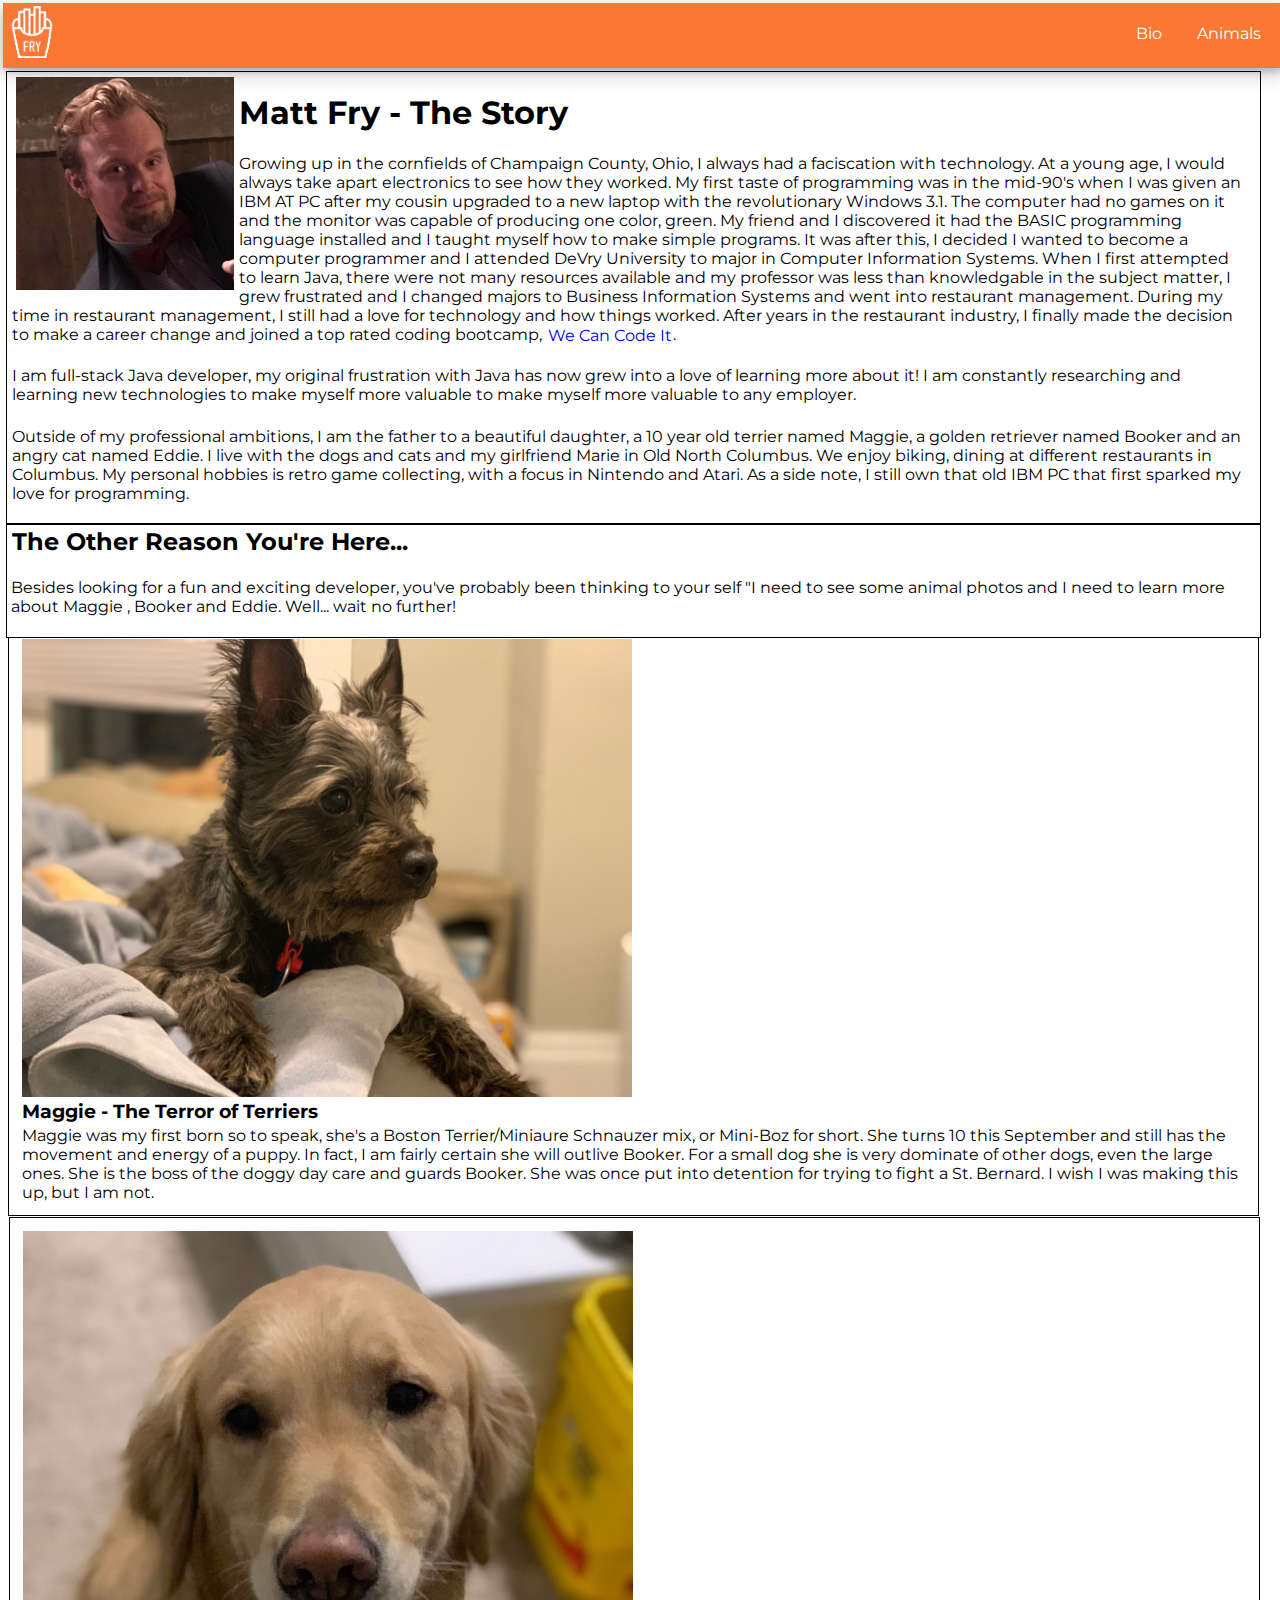
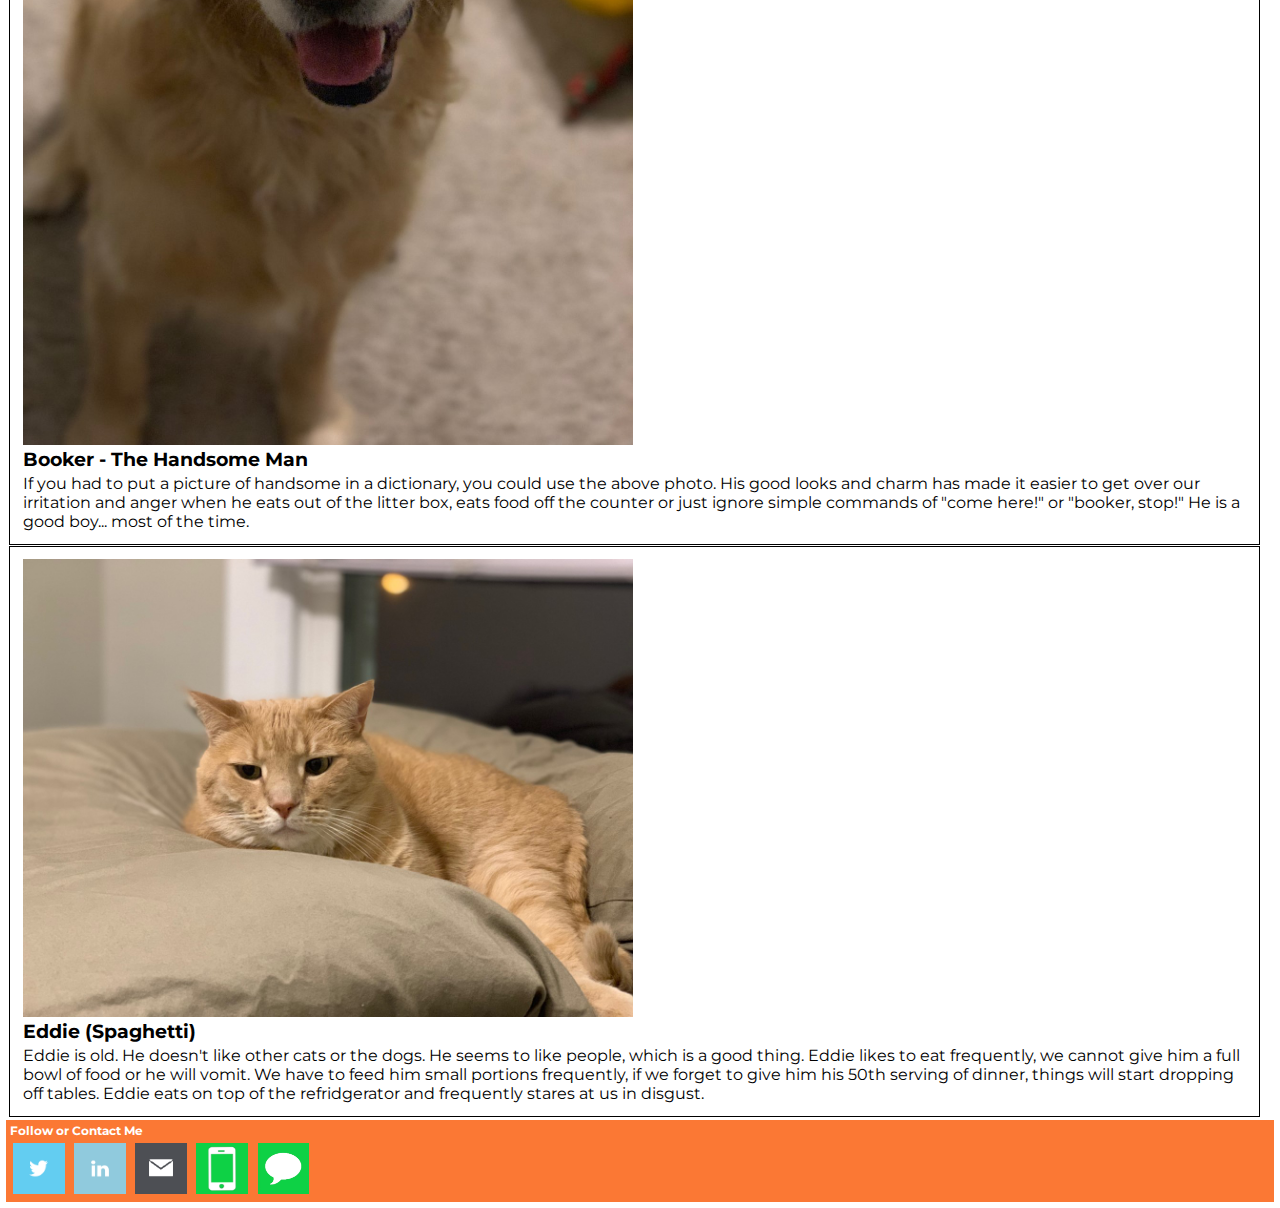
==== about.html @ 3a17e09b "changes" ====
<html lang="en">
<head>
    <meta charset="UTF-8">
    <link href="https://fonts.googleapis.com/css?family=Montserrat" rel="stylesheet">
    <link rel="apple-touch-icon" sizes="180x180" href="/favicons/apple-touch-icon.png">
<link rel="icon" type="image/png" sizes="32x32" href="/favicons/favicon-32x32.png">
<link rel="icon" type="image/png" sizes="16x16" href="/favicons/favicon-16x16.png">
<link rel="manifest" href="/favicons/site.webmanifest">
<link rel="mask-icon" href="/favicons/safari-pinned-tab.svg" color="#fb7834">
<link rel="shortcut icon" href="/favicons/favicon.ico">
<meta name="msapplication-TileColor" content="#fb7834">
<meta name="msapplication-config" content="/favicons/browserconfig.xml">
<meta name="theme-color" content="#ffffff">
    <meta name="viewport" content="width=device-width", initial-scale=1.0">
    <link rel="stylesheet" href ="./stylesheets/layout.css">
    <title>Matt Fry - Developer and Designer</title>
   
</head>
   <body>
    
    
    
    
    
    
    <header class ="clearfix">
           <!-- <figure class="logo"><img src="https://mateofrito.github.io/images/mattfrywhitelogo.png" alt="logo" width="200" ></figure> -->
           <a href="./index.html"><img src="./images/friesorange.png" width="55"></img></a>
           
           <nav role="navigation" class="headernav">
               <ul>
                    <li class="nav_buttons"><a href="#Bio">Bio</a></li>
                    <li class="nav_buttons"><a href="#animals">Animals</a></li>                              
                    
                    <!-- <li class="nav_buttons"><a href="#skill set">Retro Games</a></li> -->
                    
                            
                 
                    
                </ul>
            </nav>
       </header>
<main>
     <div class="grid m-0 p-0">
             
            
           
            <section class="content">
            <section class="bio">

                <img class="mugshot" src="./images/fryscreenshot.PNG" width="228">
                
            <a id="Bio"><h1>Matt Fry - The Story</h1></a>
            
            <p>  Growing up in the cornfields of Champaign County, Ohio, I always had a faciscation with technology.  At a young age, I would always
                take apart electronics to see how they worked.  My first taste of programming was in the mid-90's when I was
                given an IBM AT PC after my cousin upgraded to a new laptop with the revolutionary Windows 3.1.  The computer had no games on it and  
                the monitor was capable of producing one color, green. My friend and I discovered it had the BASIC programming language installed and I taught myself how 
                to make simple programs.  It was after this, I decided I wanted to become a computer programmer and I attended DeVry University to 
                major in Computer Information Systems.  When I first attempted to learn Java, there were not many resources available and my professor was
                less than knowledgable in the subject matter, I grew frustrated and I changed majors to Business Information Systems and went into restaurant management.  
                During my time in restaurant management, I still had a love for technology and how things worked.  After years in the restaurant
                industry, I finally made the decision to make a career change and joined a top rated coding bootcamp, <a href="https://wecancodeit.org" target="_blank">We Can Code It</a>.</p>
                <br>
            <p> I am full-stack Java developer, my original frustration with Java has now grew into a love of learning more about it!  I am constantly researching and learning new technologies to make myself more valuable
                to make myself more valuable to any employer.  </p>
                <br>
            <p>Outside of my professional ambitions, I am the father to a beautiful daughter, a 10 year old
                terrier named Maggie, a golden retriever named Booker and an angry cat named Eddie.  I live with
                the dogs and cats and my girlfriend Marie in Old North Columbus.  We enjoy biking, dining at 
                different restaurants in Columbus.  My personal hobbies is retro game collecting, with a focus 
              in Nintendo and Atari.  As a side note, I still own that old IBM PC that first sparked my love for programming.
                
            </p>
            <br>
        </section>
    </section>
         <section class="contentbox" >                                                                                                
        <h2><a id="animals">The Other Reason You're Here...</a></h2>
        <br>
        <p>Besides looking for a fun and exciting developer, you've probably been thinking to your self "I need to see some animal photos and I need to learn more about Maggie
            , Booker and Eddie. Well...  wait no further!  
        </p>
<br>
                             </section>
       <p>
   <section class="contentboxprojects">
                              
                             <!-- <section class ="container"> -->
        
                                                       
          
        
        <article class="flex">
                <img class="screenshots" src="./images/maggie.jpg"width="557px">
            <h3 class="flexheaders">Maggie - The Terror of Terriers</h3>
            <p>Maggie was my first born so to speak, she's a Boston Terrier/Miniaure Schnauzer mix, or Mini-Boz for short.  She turns 10 this September and still has the movement
                and energy of a puppy.  In fact, I am fairly certain she will outlive Booker. For a small dog she is very dominate of other dogs, even the large ones.  She is the 
                boss of the doggy day care and guards Booker.   She was once put into detention for trying to fight a St. Bernard.  I wish I was making this up, but I am not.
            </p>
            
        </article>
            
        <article class="flex">
            <img class="screenshots" src="./images/booker.jpg" width ="557px">
            <h3 class="flexheaders">Booker - The Handsome Man</h3>
            
            <p>If you had to put a picture of handsome in a dictionary, you could use the above photo.  His good looks and charm has made it easier to get over our irritation and
                anger when he eats out of the litter box, eats food off the counter or just ignore simple commands of "come here!" or "booker, stop!"  He is a good boy... most of the time.
            </p>
            
        
        </article>
        <article class="flex">
            <img class="screenshots" src="./images/eddie.jpg" width="557px">
            <h3 class="flexheaders">Eddie (Spaghetti)</h3>
        
            <p>Eddie is old. He doesn't like other cats or the dogs. He seems to like people, which is a good thing.  Eddie likes to eat frequently, we cannot give him a full bowl of food
                or he will vomit.  We have to feed him small portions frequently, if we forget to give him his 50th serving of dinner, things will start dropping off tables.  Eddie eats on 
            top of the refridgerator and frequently stares at us in disgust. </p>
            
            
        
        </article>
    </section>
                                                                                                                                                 </section>
</section>
                                                                                                                                                 
                                                                                                                                                 <footer>
        <h4>Follow or Contact Me</h4>
        <div class ="socialmediawidgets">
                <a href="https://twitter.com/mateofrito1">
                    <img title="Twitter" class="socialicons"  alt="Twitter" src="./socialmediaimages/twitter.png" width="55" height="55" />
                    </a>
        <a href="https://www.linkedin.com/in/matt-fry-1a966421/">
        <img title="LinkedIn" class="socialicons"  alt="LinkedIn" src="./socialmediaimages/linkedin.png" width="55" height="55" />
        </a>
        <a href="mailto: mattfry@outlook.com">
        <img title="e-mail" alt="e-mail" class="socialicons" src="./socialmediaimages/emailflat.png" width="55" height="55" />
        </a>
        <a href="tel: 6142149306">
        <img title="614-214-9306" class="socialicons" alt="Call" src="./socialmediaimages/callme.png" width="55" height="55" />
        </a>
        <a href="sms: 6142149306">
        <img class="socialicons" alt="Text" src="./socialmediaimages/textmessage.png" width="55" height="55"/></a>
        </div>

        
    </footer>
                                                                                                                                                 
                                                                                                                                                 </div>                                                                                                                                                
</main>

   </body> 






</html>
---- stylesheets/layout.css ----
*{
    margin: 0;
    padding: 0.1rem;
    box-sizing: border-box;
    font-family: 'Montserrat', sans-serif;
    
    
    }

.items{
  box-shadow:  0 4px 8px 0;
  background-color: white;
  justify-content: left;
  display: flex;
  align-items: left;
  height: auto;
  
  
}
html{
  /* background-color: #fb7834; */
}


.caption{
     
  
  
  
}

.fry{
    font-size: 42px;
    float: left;
    align-content: center;

}

.mugshot{
    float: left;
    width: 228px;
    padding: 5px;
}

.content{
  width: 99%;
  /* border: 1px solid black; */
  padding-top: 20px;
  padding-bottom: 20px;
  /* background-color: #fb7834; */
  flex: wrap;
  flex-direction: center;
  align-items: center;
  display: grid;
  
 
}
.screenshots{
  
  width: 50%;
}



@media all and (min-width: 200px){
  .content{
    width: 100%;
  }
  
  @media all and (min-width: 200px){
  .grid{
    grid-template-columns: 1fr 1fr 1fr;
    grid-template-rows: auto;
  }

  .techstackused{
    font-size: 11px;
  }
.bio{
  width: 99%;
  /* border: 1px solid black; */
  padding-top: 0px;
  padding-bottom: 0px;
  background-color: white;
  float: left;
  /* box-shadow:  0 4px 8px 0; */
  font-family: 'Montserrat', sans-serif;
 
}

.heroimg {
  width: 100%
}
 

    .contentbox{
  width: 99%;
  border: 1px solid black;
  padding-top: 0px;
  padding-bottom: 0px;
  background-color: white;
  float: left;
  /* box-shadow:  0 4px 8px 0; */
 
}
.content{
  width: 99%;
  border: 1px solid black;
  padding-top: 0px;
  padding-bottom: 0px;
  background-color: white;
  float: left;
  /* box-shadow:  0 4px 8px 0; */
 
}
    
    .container{
      flex-direction: column
        ;
       border: 1px solid black;
     background-color: white;
     justify-content: center;
     display: flex;
    align-items: left;
    height: auto;
      box-shadow:  0 4px 8px 0;
      width: 99%
        
      
       
      
    }
    
   

   .grid{
    grid-template-columns: 2fr 2fr;
    grid-auto-rows: min-content;
    grid-gap: 10px;
  }

    .itemimg{ 
     width: 99%;
      align-items: center;
      
      
      text-align: center;
      display: inline-block;
      

      
      
    }
    .flex{
        margin-left: 1px;
        margin-top: 1px;
        margin-bottom: 1px;
        justify-content: left;
        padding: 11px;
        align-items: left;
        border: 1px solid black;
        width: 99%;
    }
      .herotext{
        position: absolute;
        align-self: center;
        top: 50%;
        left: 50%;
        flex: wrap;
        transform: translate(-50%, -50%);
        color: white;
        font-size: 24px;
        text-align: center;
        

        

      }

     
      
    
    
    
    }
    .flexheaders{
    background-color: white;
    color:black;
    
    
    }
    .flex:first-child{
        margin: 0;
    }
    
    html{
        font-family: 'proximanova','Helvetica Neue', Helvetica, Arial,sans-serif;
    }
    
    .logo{
        margin-left: 0rem;
        max-width: 100%;
        
    
      }
      
      
      
      header{
        display: flex;
        width: 100%;
        align-items: center;
        position: fixed;
        /* background-color: black; */
       background-color: #fb7834;
        color: white;
        height: 65px;
        box-shadow: 0 4px 8px 0 rgba(0, 0, 0, 0.2), 0 6px 20px 0 rgba(0,         0, 0, 0.19);
        opacity: 1;
        
        
      }
          footer {
              /* display: flex; */
              background: #fb7834;
              color: white;
              font-family: sans-serif;
              font-style: bold;
              font-size: .75rem;
              max-width: 100%;
              position: relative;
           
          }
    
    .headernav{
        float: right;
        
    
    }
     main{
         margin-top: 65px;
     }
    header img{
         float: left;
        max-width: 100%;
        
    }
    
    .mainphoto{
        width: 100%;
    }
    
    
    figcaption{
        font-size: .75rem;
    
    }
    
    .clearfix{
        clear: both;
        content: '';
        display: inline-block;
        align-items: center;
    }
       
        
        

         
    
    
    nav{
        
        float: right;
    
    
    }
    
    a {
        text-decoration: none;
      }
      
      nav {
          font-family: sans-serif;
          
      }
      
      ul {
        /* background: black; */
        background: #fb7834;
          list-style: none;
          margin: 0;
          padding-left: 0;
      }
      
      li {
          color: #fff;
        /* background: black; */
        background: #fb7834;
          display: block;
          float: left;
          padding: 1rem;
          position: relative;
          text-decoration: none;
        transition-duration: 0.5s;
      }
        
      li a {
        color: #fff;
      }
      
      li:hover,
      li:focus-within {
        background: #404d6f;
        color: #fb7834;
          cursor: pointer;
          font-style: bold;
      }
      
      li:focus-within a {
        outline: none;
      }
      
      ul li ul {
          background: #fb7834;
          visibility: hidden;
        opacity: 0;
        min-width: 5rem;
          position: absolute;
        transition: all 0.5s ease;
        margin-top: 1rem;
          left: 0;
        display: none;
      }
      
      ul li:hover > ul,
      ul li:focus-within > ul,
      ul li ul:hover,
      ul li ul:focus {
        visibility: visible;
        opacity: 1;
        display: block;
        color: #fb7834;
      }
      
      ul li ul li {
          clear: both;
        width: 100%;
      }
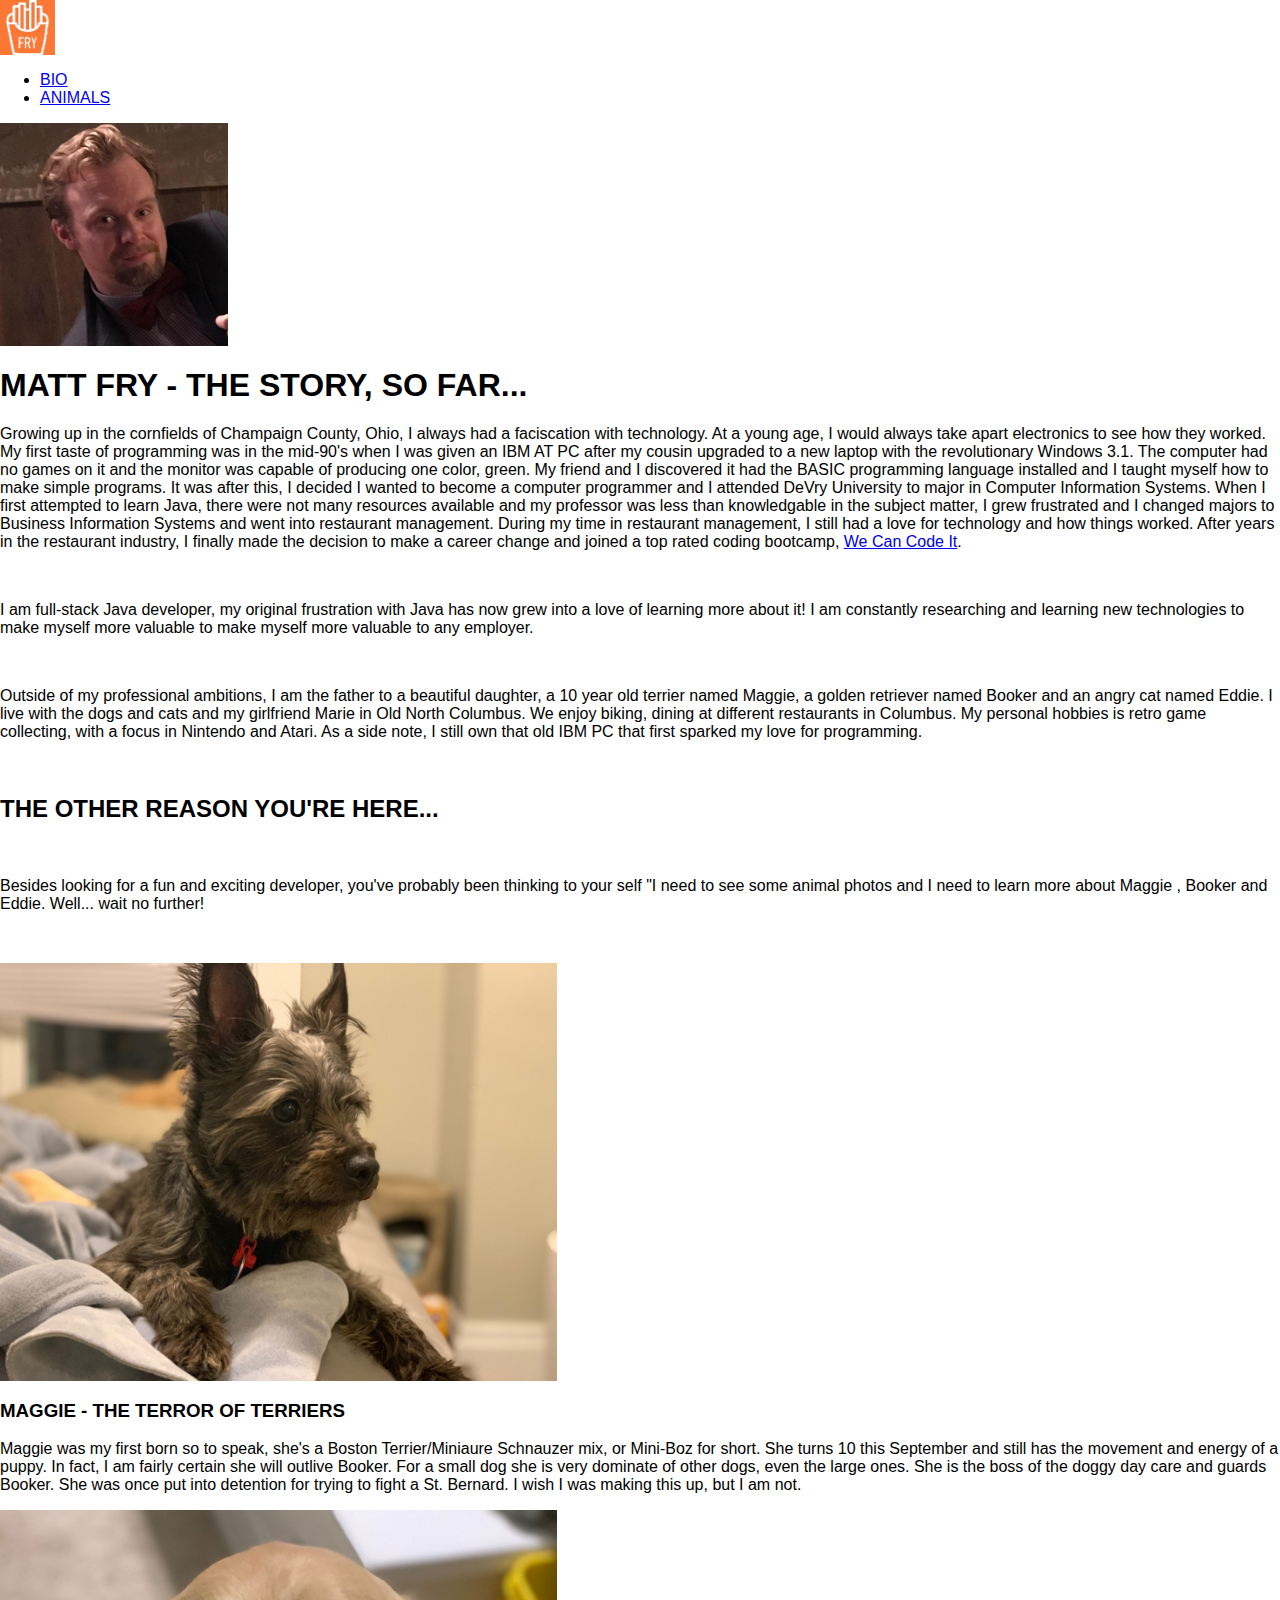
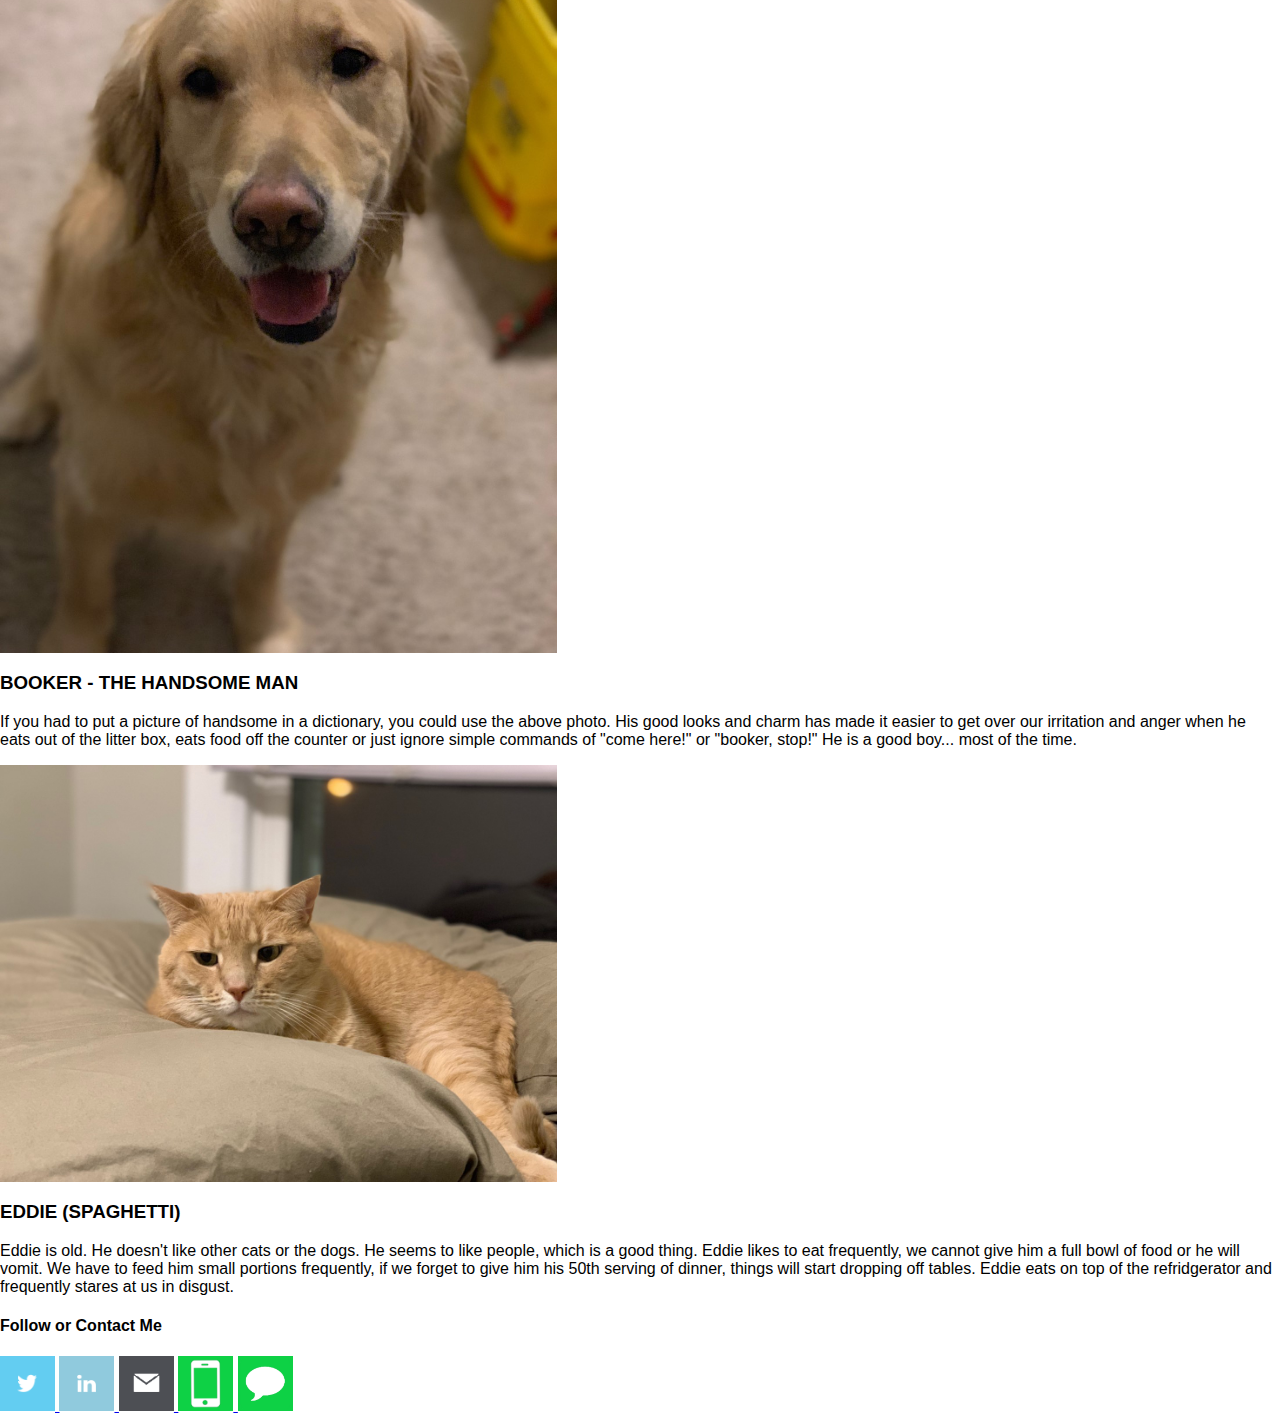
==== commit 07830836: "adding stuff" ====
--- a/about.html
+++ b/about.html
@@ -2,6 +2,7 @@
 <head>
     <meta charset="UTF-8">
     <link href="https://fonts.googleapis.com/css?family=Montserrat" rel="stylesheet">
+    <link href="https://fonts.googleapis.com/css?family=Hind" rel="stylesheet">
     <link rel="apple-touch-icon" sizes="180x180" href="/favicons/apple-touch-icon.png">
 <link rel="icon" type="image/png" sizes="32x32" href="/favicons/favicon-32x32.png">
 <link rel="icon" type="image/png" sizes="16x16" href="/favicons/favicon-16x16.png">
@@ -29,8 +30,8 @@
            
            <nav role="navigation" class="headernav">
                <ul>
-                    <li class="nav_buttons"><a href="#Bio">Bio</a></li>
-                    <li class="nav_buttons"><a href="#animals">Animals</a></li>                              
+                    <li class="nav_buttons"><a href="#Bio">BIO</a></li>
+                    <li class="nav_buttons"><a href="#animals">ANIMALS</a></li>                              
                     
                     <!-- <li class="nav_buttons"><a href="#skill set">Retro Games</a></li> -->
                     
@@ -50,7 +51,7 @@
 
                 <img class="mugshot" src="./images/fryscreenshot.PNG" width="228">
                 
-            <a id="Bio"><h1>Matt Fry - The Story</h1></a>
+            <a id="Bio"><h1>MATT FRY - THE STORY, SO FAR...</h1></a>
             
             <p>  Growing up in the cornfields of Champaign County, Ohio, I always had a faciscation with technology.  At a young age, I would always
                 take apart electronics to see how they worked.  My first taste of programming was in the mid-90's when I was
@@ -76,7 +77,7 @@
         </section>
     </section>
          <section class="contentbox" >                                                                                                
-        <h2><a id="animals">The Other Reason You're Here...</a></h2>
+        <h2><a id="animals">THE OTHER REASON YOU'RE HERE...</a></h2>
         <br>
         <p>Besides looking for a fun and exciting developer, you've probably been thinking to your self "I need to see some animal photos and I need to learn more about Maggie
             , Booker and Eddie. Well...  wait no further!  
@@ -93,7 +94,7 @@
         
         <article class="flex">
                 <img class="screenshots" src="./images/maggie.jpg"width="557px">
-            <h3 class="flexheaders">Maggie - The Terror of Terriers</h3>
+            <h3 class="flexheaders">MAGGIE - THE TERROR OF TERRIERS</h3>
             <p>Maggie was my first born so to speak, she's a Boston Terrier/Miniaure Schnauzer mix, or Mini-Boz for short.  She turns 10 this September and still has the movement
                 and energy of a puppy.  In fact, I am fairly certain she will outlive Booker. For a small dog she is very dominate of other dogs, even the large ones.  She is the 
                 boss of the doggy day care and guards Booker.   She was once put into detention for trying to fight a St. Bernard.  I wish I was making this up, but I am not.
@@ -103,7 +104,7 @@
             
         <article class="flex">
             <img class="screenshots" src="./images/booker.jpg" width ="557px">
-            <h3 class="flexheaders">Booker - The Handsome Man</h3>
+            <h3 class="flexheaders">BOOKER - THE HANDSOME MAN</h3>
             
             <p>If you had to put a picture of handsome in a dictionary, you could use the above photo.  His good looks and charm has made it easier to get over our irritation and
                 anger when he eats out of the litter box, eats food off the counter or just ignore simple commands of "come here!" or "booker, stop!"  He is a good boy... most of the time.
@@ -113,7 +114,7 @@
         </article>
         <article class="flex">
             <img class="screenshots" src="./images/eddie.jpg" width="557px">
-            <h3 class="flexheaders">Eddie (Spaghetti)</h3>
+            <h3 class="flexheaders">EDDIE (SPAGHETTI)</h3>
         
             <p>Eddie is old. He doesn't like other cats or the dogs. He seems to like people, which is a good thing.  Eddie likes to eat frequently, we cannot give him a full bowl of food
                 or he will vomit.  We have to feed him small portions frequently, if we forget to give him his 50th serving of dinner, things will start dropping off tables.  Eddie eats on 
--- a/stylesheets/layout.css
+++ b/stylesheets/layout.css
@@ -1,349 +1,54 @@
-*{
-    margin: 0;
-    padding: 0.1rem;
-    box-sizing: border-box;
-    font-family: 'Montserrat', sans-serif;
-    
-    
-    }
-
-.items{
-  box-shadow:  0 4px 8px 0;
-  background-color: white;
-  justify-content: left;
-  display: flex;
-  align-items: left;
-  height: auto;
-  
-  
-}
-html{
-  /* background-color: #fb7834; */
+body {
+  margin: 0;
+  font-family: Arial, Helvetica, sans-serif;
 }
 
-
-.caption{
-     
-  
-  
-  
+.topnav {
+  overflow: hidden;
+  background: #fb7834;
 }
 
-.fry{
-    font-size: 42px;
-    float: left;
-    align-content: center;
-
+.topnav a {
+  float: left;
+  display: block;
+  color: #f2f2f2;
+  text-align: center;
+  padding: 14px 16px;
+  text-decoration: none;
+  font-size: 17px;
 }
 
-.mugshot{
-    float: left;
-    width: 228px;
-    padding: 5px;
+.topnav a:hover {
+  background-color: #404d6f;
+  color: white;
 }
 
-.content{
-  width: 99%;
-  /* border: 1px solid black; */
-  padding-top: 20px;
-  padding-bottom: 20px;
-  /* background-color: #fb7834; */
-  flex: wrap;
-  flex-direction: center;
-  align-items: center;
-  display: grid;
-  
- 
-}
-.screenshots{
-  
-  width: 50%;
+.active {
+  background-color: #fb7834;
+  color: white;
 }
 
-
-
-@media all and (min-width: 200px){
-  .content{
-    width: 100%;
-  }
-  
-  @media all and (min-width: 200px){
-  .grid{
-    grid-template-columns: 1fr 1fr 1fr;
-    grid-template-rows: auto;
-  }
-
-  .techstackused{
-    font-size: 11px;
-  }
-.bio{
-  width: 99%;
-  /* border: 1px solid black; */
-  padding-top: 0px;
-  padding-bottom: 0px;
-  background-color: white;
-  float: left;
-  /* box-shadow:  0 4px 8px 0; */
-  font-family: 'Montserrat', sans-serif;
- 
+.topnav .icon {
+  display: none;
 }
 
-.heroimg {
-  width: 100%
+@media screen and (max-width: 600px) {
+  .topnav a:not(:first-child) {display: none;}
+  .topnav a.icon {
+    float: right;
+    display: block;
+  }
 }
- 
 
-    .contentbox{
-  width: 99%;
-  border: 1px solid black;
-  padding-top: 0px;
-  padding-bottom: 0px;
-  background-color: white;
-  float: left;
-  /* box-shadow:  0 4px 8px 0; */
- 
-}
-.content{
-  width: 99%;
-  border: 1px solid black;
-  padding-top: 0px;
-  padding-bottom: 0px;
-  background-color: white;
-  float: left;
-  /* box-shadow:  0 4px 8px 0; */
- 
-}
-    
-    .container{
-      flex-direction: column
-        ;
-       border: 1px solid black;
-     background-color: white;
-     justify-content: center;
-     display: flex;
-    align-items: left;
-    height: auto;
-      box-shadow:  0 4px 8px 0;
-      width: 99%
-        
-      
-       
-      
-    }
-    
-   
-
-   .grid{
-    grid-template-columns: 2fr 2fr;
-    grid-auto-rows: min-content;
-    grid-gap: 10px;
+@media screen and (max-width: 600px) {
+  .topnav.responsive {position: relative;}
+  .topnav.responsive .icon {
+    position: absolute;
+    right: 0;
+    top: 0;
   }
-
-    .itemimg{ 
-     width: 99%;
-      align-items: center;
-      
-      
-      text-align: center;
-      display: inline-block;
-      
-
-      
-      
-    }
-    .flex{
-        margin-left: 1px;
-        margin-top: 1px;
-        margin-bottom: 1px;
-        justify-content: left;
-        padding: 11px;
-        align-items: left;
-        border: 1px solid black;
-        width: 99%;
-    }
-      .herotext{
-        position: absolute;
-        align-self: center;
-        top: 50%;
-        left: 50%;
-        flex: wrap;
-        transform: translate(-50%, -50%);
-        color: white;
-        font-size: 24px;
-        text-align: center;
-        
-
-        
-
-      }
-
-     
-      
-    
-    
-    
-    }
-    .flexheaders{
-    background-color: white;
-    color:black;
-    
-    
-    }
-    .flex:first-child{
-        margin: 0;
-    }
-    
-    html{
-        font-family: 'proximanova','Helvetica Neue', Helvetica, Arial,sans-serif;
-    }
-    
-    .logo{
-        margin-left: 0rem;
-        max-width: 100%;
-        
-    
-      }
-      
-      
-      
-      header{
-        display: flex;
-        width: 100%;
-        align-items: center;
-        position: fixed;
-        /* background-color: black; */
-       background-color: #fb7834;
-        color: white;
-        height: 65px;
-        box-shadow: 0 4px 8px 0 rgba(0, 0, 0, 0.2), 0 6px 20px 0 rgba(0,         0, 0, 0.19);
-        opacity: 1;
-        
-        
-      }
-          footer {
-              /* display: flex; */
-              background: #fb7834;
-              color: white;
-              font-family: sans-serif;
-              font-style: bold;
-              font-size: .75rem;
-              max-width: 100%;
-              position: relative;
-           
-          }
-    
-    .headernav{
-        float: right;
-        
-    
-    }
-     main{
-         margin-top: 65px;
-     }
-    header img{
-         float: left;
-        max-width: 100%;
-        
-    }
-    
-    .mainphoto{
-        width: 100%;
-    }
-    
-    
-    figcaption{
-        font-size: .75rem;
-    
-    }
-    
-    .clearfix{
-        clear: both;
-        content: '';
-        display: inline-block;
-        align-items: center;
-    }
-       
-        
-        
-
-         
-    
-    
-    nav{
-        
-        float: right;
-    
-    
-    }
-    
-    a {
-        text-decoration: none;
-      }
-      
-      nav {
-          font-family: sans-serif;
-          
-      }
-      
-      ul {
-        /* background: black; */
-        background: #fb7834;
-          list-style: none;
-          margin: 0;
-          padding-left: 0;
-      }
-      
-      li {
-          color: #fff;
-        /* background: black; */
-        background: #fb7834;
-          display: block;
-          float: left;
-          padding: 1rem;
-          position: relative;
-          text-decoration: none;
-        transition-duration: 0.5s;
-      }
-        
-      li a {
-        color: #fff;
-      }
-      
-      li:hover,
-      li:focus-within {
-        background: #404d6f;
-        color: #fb7834;
-          cursor: pointer;
-          font-style: bold;
-      }
-      
-      li:focus-within a {
-        outline: none;
-      }
-      
-      ul li ul {
-          background: #fb7834;
-          visibility: hidden;
-        opacity: 0;
-        min-width: 5rem;
-          position: absolute;
-        transition: all 0.5s ease;
-        margin-top: 1rem;
-          left: 0;
-        display: none;
-      }
-      
-      ul li:hover > ul,
-      ul li:focus-within > ul,
-      ul li ul:hover,
-      ul li ul:focus {
-        visibility: visible;
-        opacity: 1;
-        display: block;
-        color: #fb7834;
-      }
-      
-      ul li ul li {
-          clear: both;
-        width: 100%;
-      }+  .topnav.responsive a {
+    float: none;
+    display: block;
+    text-align: left;
+  }
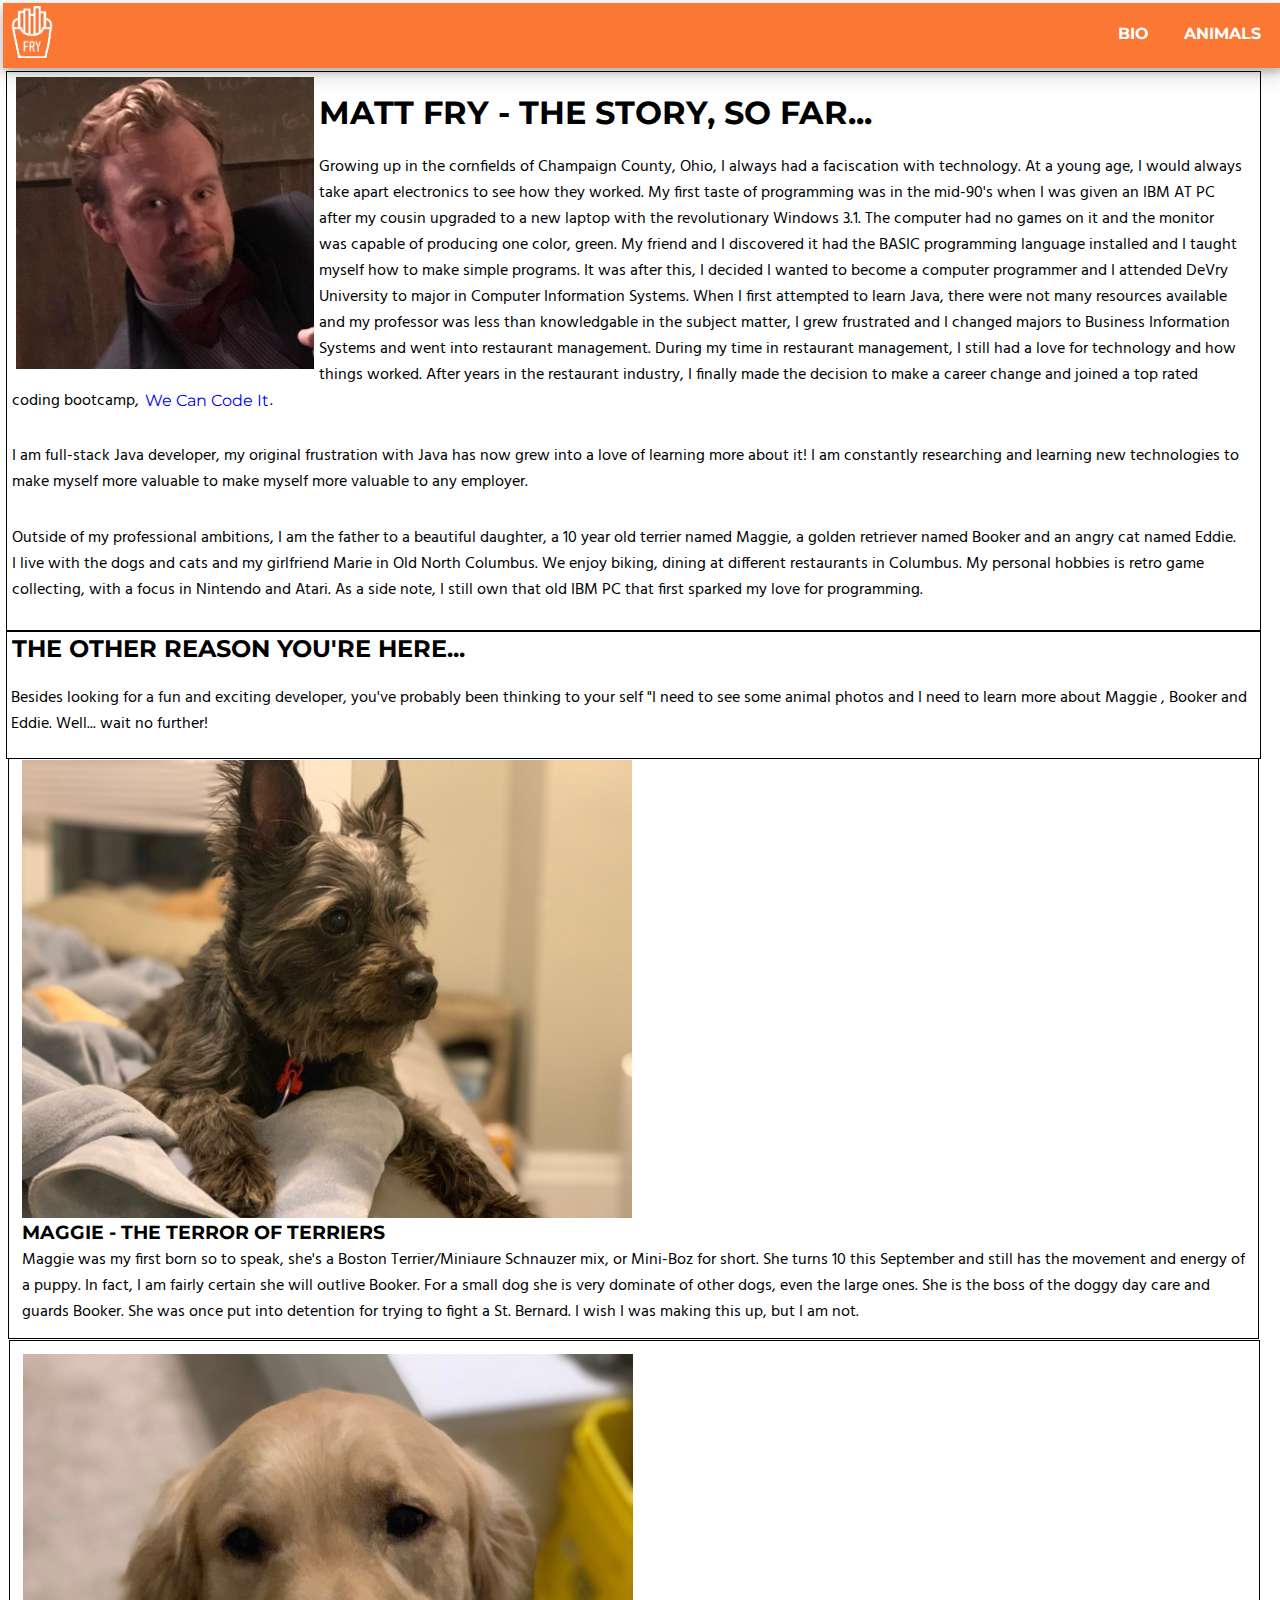
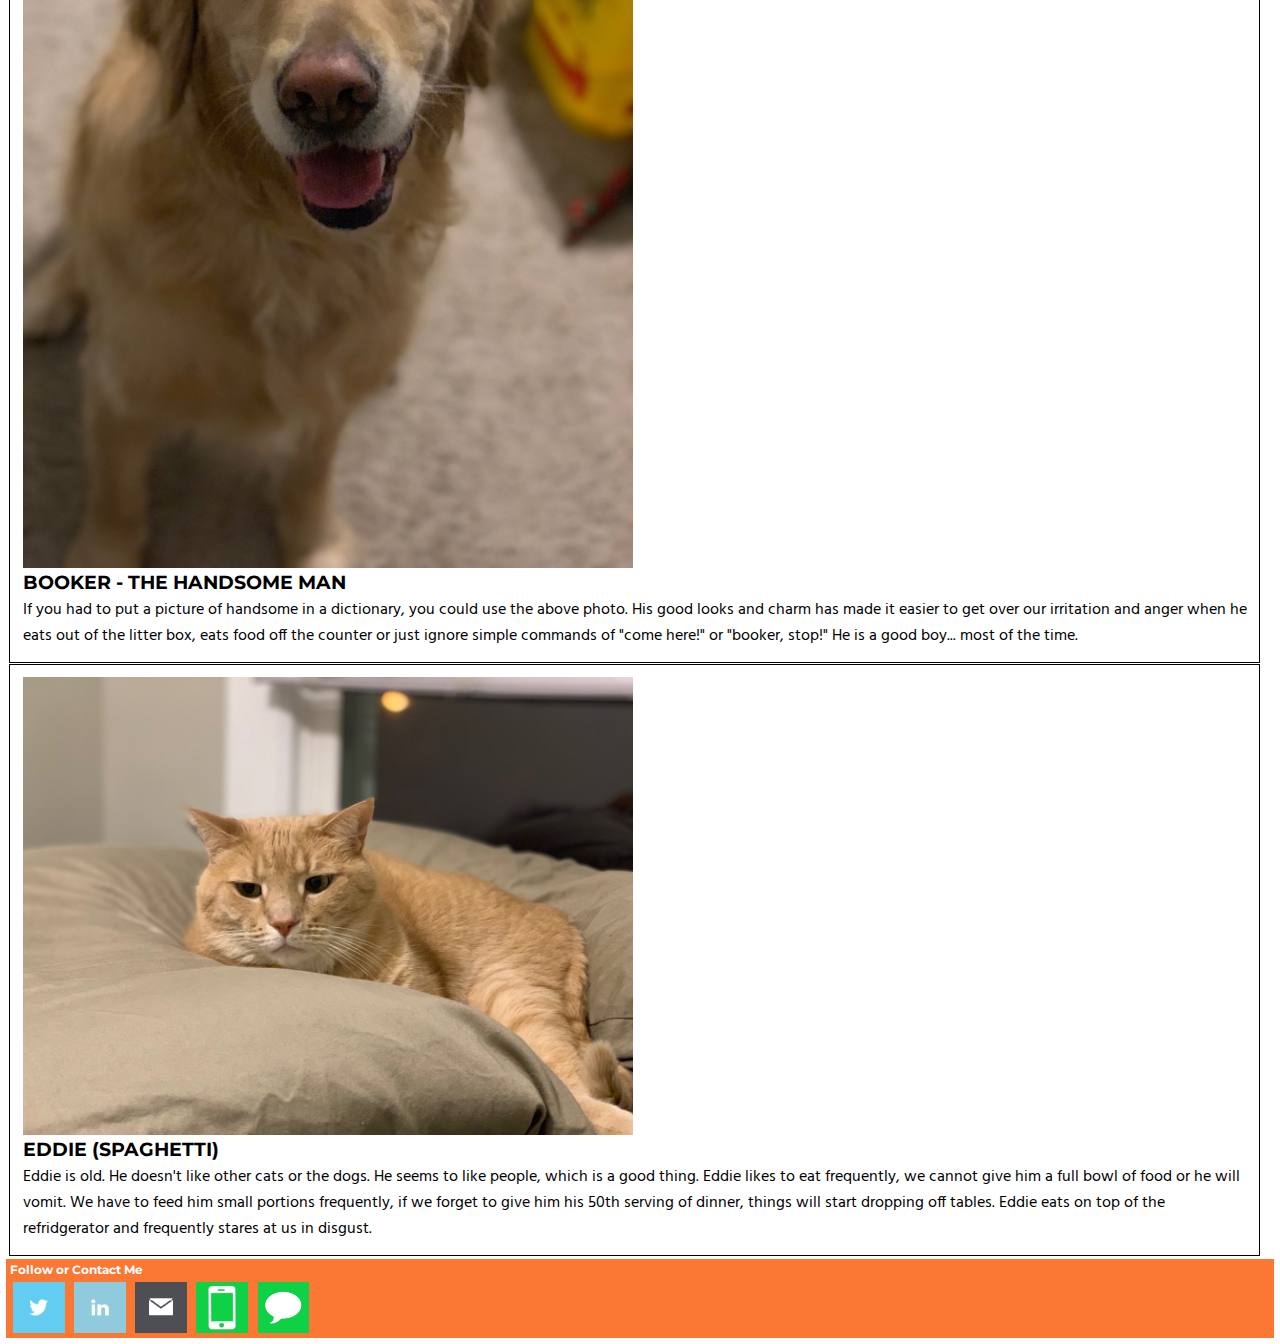
==== commit 3ce8ccb4: "I think this is done..." ====
--- a/about.html
+++ b/about.html
@@ -13,7 +13,7 @@
 <meta name="msapplication-config" content="/favicons/browserconfig.xml">
 <meta name="theme-color" content="#ffffff">
     <meta name="viewport" content="width=device-width", initial-scale=1.0">
-    <link rel="stylesheet" href ="./stylesheets/layout.css">
+    <link rel="stylesheet" href ="./stylesheets/layout2.css">
     <title>Matt Fry - Developer and Designer</title>
    
 </head>
--- a/stylesheets/layout2.css
+++ b/stylesheets/layout2.css
@@ -0,0 +1,469 @@
+*{
+    margin: 0;
+    padding: 0.1rem;
+    box-sizing: border-box;
+    font-family: 'Montserrat', sans-serif,'Hind', sans-serif;
+    
+    
+    
+    }
+
+    @import url('https://fonts.googleapis.com/css?family=Hind');
+
+.items{
+  box-shadow:  0 4px 8px 0;
+  background-color: white;
+  justify-content: left;
+  display: flex;
+  align-items: left;
+  height: auto;
+  
+  
+}
+html{
+  /* background-color: #fb7834; */
+}
+
+
+.caption{
+     
+  
+  
+  
+}
+
+.fry{
+    font-size: 42px;
+    float: left;
+    align-content: center;
+
+}
+
+.mugshot{
+    float: left;
+    /* width: 228px; */
+    width: 25%;
+    padding: 5px;
+}
+
+.content{
+  width: 99%;
+  /* border: 1px solid black; */
+  padding-top: 20px;
+  padding-bottom: 20px;
+  /* background-color: #fb7834; */
+  flex: wrap;
+  flex-direction: center;
+  align-items: center;
+  display: grid;
+  
+ 
+}
+.screenshots{
+  
+  width: 50%;
+}
+
+
+
+@media all and (min-width: 200px){
+  .content{
+    width: 100%;
+  }
+  
+  @media all and (min-width: 200px){
+  .grid{
+    grid-template-columns: 1fr 1fr 1fr;
+    grid-template-rows: auto;
+  }
+
+  .techstackused{
+    font-size: 11px;
+  }
+.bio{
+  width: 99%;
+  /* border: 1px solid black; */
+  padding-top: 0px;
+  padding-bottom: 0px;
+  background-color: white;
+  float: left;
+  /* box-shadow:  0 4px 8px 0; */
+  font-family: 'Hind', sans-serif;
+ 
+}
+
+.heroimg {
+  width: auto;
+}
+ 
+
+    .contentbox{
+  width: 99%;
+  border: 1px solid black;
+  padding-top: 0px;
+  padding-bottom: 0px;
+  background-color: white;
+  float: left;
+  /* box-shadow:  0 4px 8px 0; */
+ 
+}
+.content{
+  width: 99%;
+  border: 1px solid black;
+  padding-top: 0px;
+  padding-bottom: 0px;
+  background-color: white;
+  float: left;
+  /* box-shadow:  0 4px 8px 0; */
+ 
+}
+    
+    .container{
+      flex-direction: column
+        ;
+       border: 1px solid black;
+     background-color: white;
+     justify-content: center;
+     display: flex;
+    align-items: left;
+    height: auto;
+      box-shadow:  0 4px 8px 0;
+      width: 99%
+        
+      
+       
+      
+    }
+    
+   
+
+   .grid{
+    grid-template-columns: 2fr 2fr;
+    grid-auto-rows: min-content;
+    grid-gap: 10px;
+  }
+
+    .itemimg{ 
+     width: 99%;
+      align-items: center;
+      
+      
+      text-align: center;
+      display: inline-block;
+      
+
+      
+      
+    }
+    .flex{
+        margin-left: 1px;
+        margin-top: 1px;
+        margin-bottom: 1px;
+        justify-content: left;
+        padding: 11px;
+        align-items: left;
+        border: 1px solid black;
+        width: 99%;
+    }
+      .herotext{
+        position: absolute;
+        align-self: center;
+        top: 50%;
+        left: 50%;
+        flex: wrap;
+        transform: translate(-50%, -50%);
+        color: white;
+        font-size: 24px;
+        text-align: center;
+        
+
+        
+
+      }
+
+     
+      
+    
+    
+    
+    }
+    .flexheaders{
+    background-color: white;
+    color:black;
+    
+    
+    }
+    .flex:first-child{
+        margin: 0;
+    }
+    
+    html{
+        font-family: 'proximanova','Helvetica Neue', Helvetica, Arial,sans-serif;
+    }
+    
+    .logo{
+        margin-left: 0rem;
+        max-width: 100%;
+        /* background-image: url('.images/friesorange.png'); */
+        
+    
+      }
+
+     .logo:hover {
+      background: #404d6f;
+
+        
+      }
+
+      p, .techstackused{
+        font-family: 'Hind', sans-serif;
+      
+      }
+      
+      header{
+        display: flex;
+        width: 100%;
+        align-items: center;
+        position: fixed;
+        /* background-color: black; */
+       background-color: #fb7834;
+        color: white;
+        height: 65px;
+        box-shadow: 0 4px 8px 0 rgba(0, 0, 0, 0.2), 0 6px 20px 0 rgba(0,         0, 0, 0.19);
+        opacity: 1;
+        z-index: 10;
+        
+      }
+           footer{
+              /* display: flex; */
+              background: #fb7834;
+              color: white;
+              font-family: sans-serif;
+              font-style: bold;
+              font-size: .75rem;
+              max-width: 100%;
+              position: relative;
+           
+          }
+    
+    .headernav{
+        float: right;
+        
+    
+    }
+
+    .nav_buttons{
+      font-weight: bold;
+    }
+     main{
+         margin-top: 65px;
+     }
+    header img{
+         float: left;
+        max-width: 100%;
+        
+    }
+    
+    .mainphoto{
+        width: 100%;
+    }
+    
+    
+    figcaption{
+        font-size: .75rem;
+    
+    }
+    
+    .clearfix{
+        clear: both;
+        content: '';
+        display: inline-block;
+        align-items: center;
+    }
+       
+        
+        
+
+         
+    
+    
+    nav{
+        
+        float: right;
+    
+    
+    }
+    
+    a {
+        text-decoration: none;
+      }
+      
+      nav {
+          font-family: sans-serif;
+          
+      }
+      
+      ul {
+        /* background: black; */
+        background: #fb7834;
+          list-style: none;
+          margin: 0;
+          padding-left: 0;
+      }
+      
+      li {
+          color: #fff;
+        /* background: black; */
+        background: #fb7834;
+          display: block;
+          float: left;
+          padding: 1rem;
+          position: relative;
+          text-decoration: none;
+        transition-duration: 0.5s;
+      }
+        
+      li a {
+        color: #fff;
+      }
+      
+      li:hover,
+      li:focus-within {
+        background: #404d6f;
+        color: #fb7834;
+          cursor: pointer;
+          font-style: bold;
+      }
+      
+      li:focus-within a {
+        outline: none;
+      }
+      
+      ul li ul {
+          background: #fb7834;
+          visibility: hidden;
+        opacity: 0;
+        min-width: 5rem;
+          position: absolute;
+        transition: all 0.5s ease;
+        margin-top: 1rem;
+          left: 0;
+        display: none;
+      }
+      
+      ul li:hover > ul,
+      ul li:focus-within > ul,
+      ul li ul:hover,
+      ul li ul:focus {
+        visibility: visible;
+        opacity: 1;
+        display: block;
+        color: #fb7834;
+      }
+      
+      ul li ul li {
+          clear: both;
+        width: 100%;
+      }
+
+
+      /*carousel shit*/
+      * {box-sizing: border-box;}
+body {font-family: Verdana, sans-serif;}
+.mySlides {display: none;}
+img {vertical-align: middle;}
+
+/* Slideshow container */
+.slideshow-container {
+  max-width: 1000px;
+  position: relative;
+  margin: auto;
+  z-index: 5;
+}
+
+/* Caption text */
+h2 span{
+  color: #f2f2f2;
+  font-size: 25px;
+  position: absolute;
+  top: 200px;
+  left:0;
+  width: 100%;
+  text-align: center;
+  letter-spacing: -1px;  
+   background: rgb(0, 0, 0); /* fallback color */
+   background: rgba(0, 0, 0, 0.7);
+   padding: 10px;
+   flex: wrap;
+
+}
+
+h3 span{
+  color: #f2f2f2;
+  font-size: 25px;
+  position: absolute;
+  top: 310px;
+  left:0;
+  width: 100%;
+  text-align: center;
+  letter-spacing: -1px;  
+   background: rgb(0, 0, 0); /* fallback color */
+   background: rgba(0, 0, 0, 0.7);
+   padding: 10px;
+   flex: wrap;
+   
+}
+
+.carouseimg {
+  width: auto;
+  
+  max-width: 1000px;
+  
+}
+
+/* Number text (1/3 etc) */
+.numbertext {
+  color: #f2f2f2;
+  font-size: 12px;
+  padding: 8px 12px;
+  position: absolute;
+  top: 0;
+}
+
+/* The dots/bullets/indicators */
+.dot {
+  height: 15px;
+  width: 15px;
+  margin: 0 2px;
+  background-color: #bbb;
+  border-radius: 50%;
+  display: inline-block;
+  transition: background-color 0.6s ease;
+}
+
+.active {
+  background-color: #717171;
+}
+
+/* Fading animation */
+.fade {
+  -webkit-animation-name: fade;
+  -webkit-animation-duration: 1.5s;
+  animation-name: fade;
+  animation-duration: 1.5s;
+}
+
+@-webkit-keyframes fade {
+  from {opacity: .8} 
+  to {opacity: 1}
+}
+
+@keyframes fade {
+  from {opacity: .8}
+  to {opacity: 1}
+}
+
+/* On smaller screens, decrease text size */
+@media only screen and (max-width: 300px) {
+  .text {font-size: 11px}
+} */
